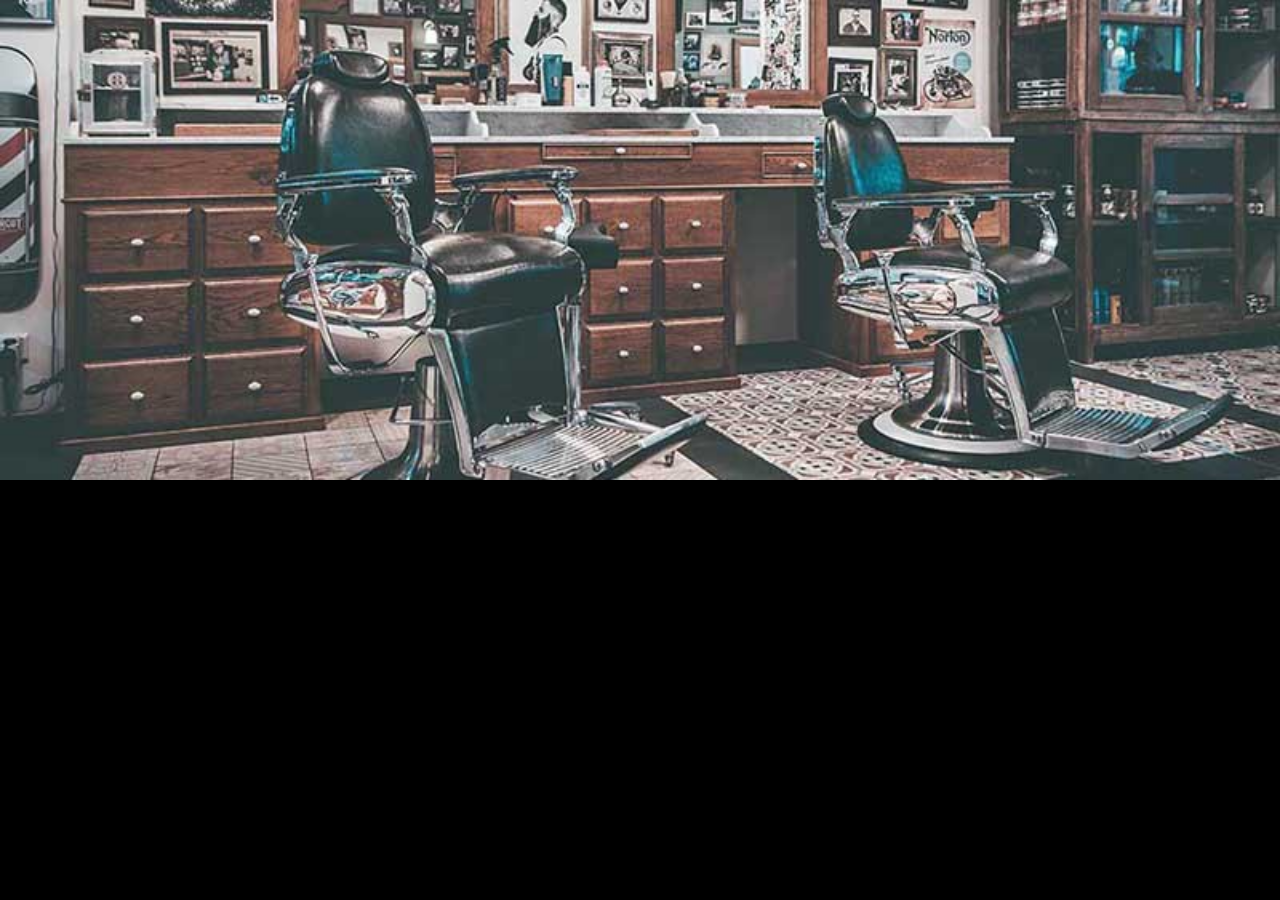
==== contato.html @ 796eaa8e "nova pag" ====
<!DOCTYPE html> <!--tipo de arquivo-->
<html lang="pt-br"> <!--linguagem de programação e idioma original do site-->
	<head> <!--cabeça do site (indormações p/ navegador)-->
    <meta charset="UTF-8"> <!--dicionário-->
    <title>barbearia alura</title> <!--titulo do site-->
    <link rel="stylesheet" type="text/css" href="style.css">
	<link rel="preconnect" href="https://fonts.googleapis.com">
<link rel="preconnect" href="https://fonts.gstatic.com" crossorigin>
<link href="https://fonts.googleapis.com/css2?family=Bungee+Spice&family=Roboto&display=swap" rel="stylesheet">
<link rel="preconnect" href="https://fonts.googleapis.com">
<link rel="preconnect" href="https://fonts.gstatic.com" crossorigin>
<link href="https://fonts.googleapis.com/css2?family=Roboto+Condensed:wght@300&display=swap" rel="stylesheet">
	   </head> <!--fim da cabeça do site- arquivos paro navegador (não aparecem na tela)-->

    <header>
    	<img id="banner" src="banner.jpg">
    </header>
---- style.css ----
#banner {
	width: 100%;
	

} 
body {
	background: #000000;
	margin: 0;
	padding: 0;
	
}

h1 {
	font-family: 'Roboto Condensed', sans-serif;
	text-align: center;	
	font-size: 50px;
	color: rgb(12, 12, 12);
}

p {
	
	text-align: center;
	font-size: 30px;
	color: beige;
}



li {
	color: beige;
	font-size: 25px;
}

.fundo {
	background: white;
}

#salao1 {
	width: 40%;
}


.imagens {
	display: inline-block;
	margin: auto;
}

.conteiner-filho {
	display: inline-block;
	margin: auto;
}
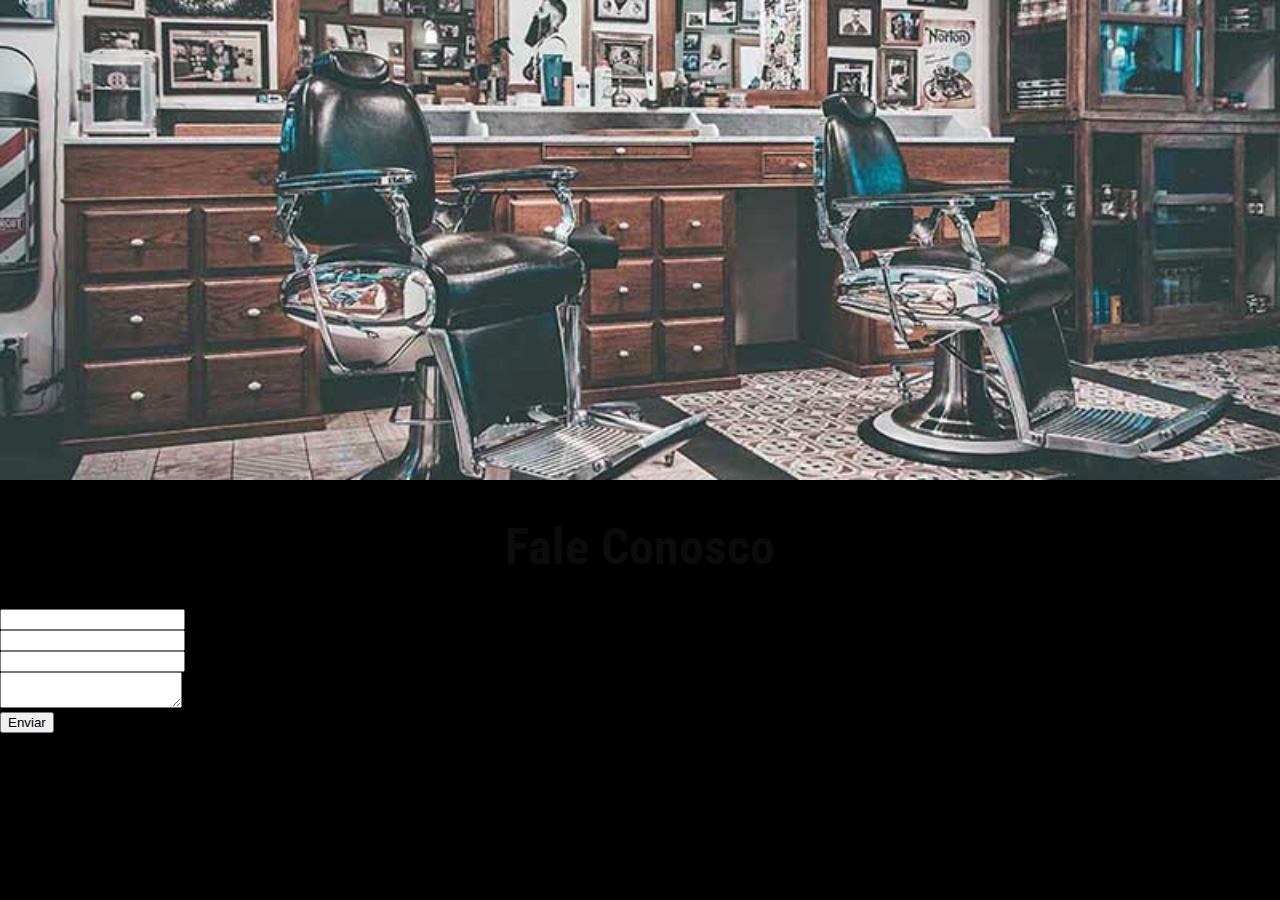
==== commit b4552c87: "tt" ====
--- a/contato.html
+++ b/contato.html
@@ -14,4 +14,46 @@
 
     <header>
     	<img id="banner" src="banner.jpg">
-    </header>+    </header>
+
+    <body>
+        <div class="row input-container">
+
+            <h1 class="title_contato">Fale Conosco</h1>
+            
+            <form method="post" action="#">
+    
+                <div class="style-form-input full">
+                    <input type="text" name="nome" required />
+                    <label><i class="icon icon-user-1"></i>  Nome</label> 
+                </div>
+    
+                
+                <div class="style-form-input">
+                    <input type="text" name="email" required />
+                    <label><i class="icon icon-mail-1"></i> E-mail</label> 
+                </div>
+    
+                
+                <div class="style-form-input right">
+                    <input type="text" name="assunto" required />
+                    <label><i class="icon icon-info-circled"></i> Assunto</label> 
+                </div>
+                
+                <div class="style-form-input full">
+                    <textarea name="mensagem" required></textarea>
+                    <label><i class="icon icon-comments"></i> Mensagem</label>
+                </div>
+    
+    
+                <div class="style-form-input full">
+    
+                    <input type="hidden" name="acao" value="enviar">
+                    <button class="btn-submit">Enviar</button>
+                
+                </div>
+    
+            </form>
+    
+        </div>
+    </body>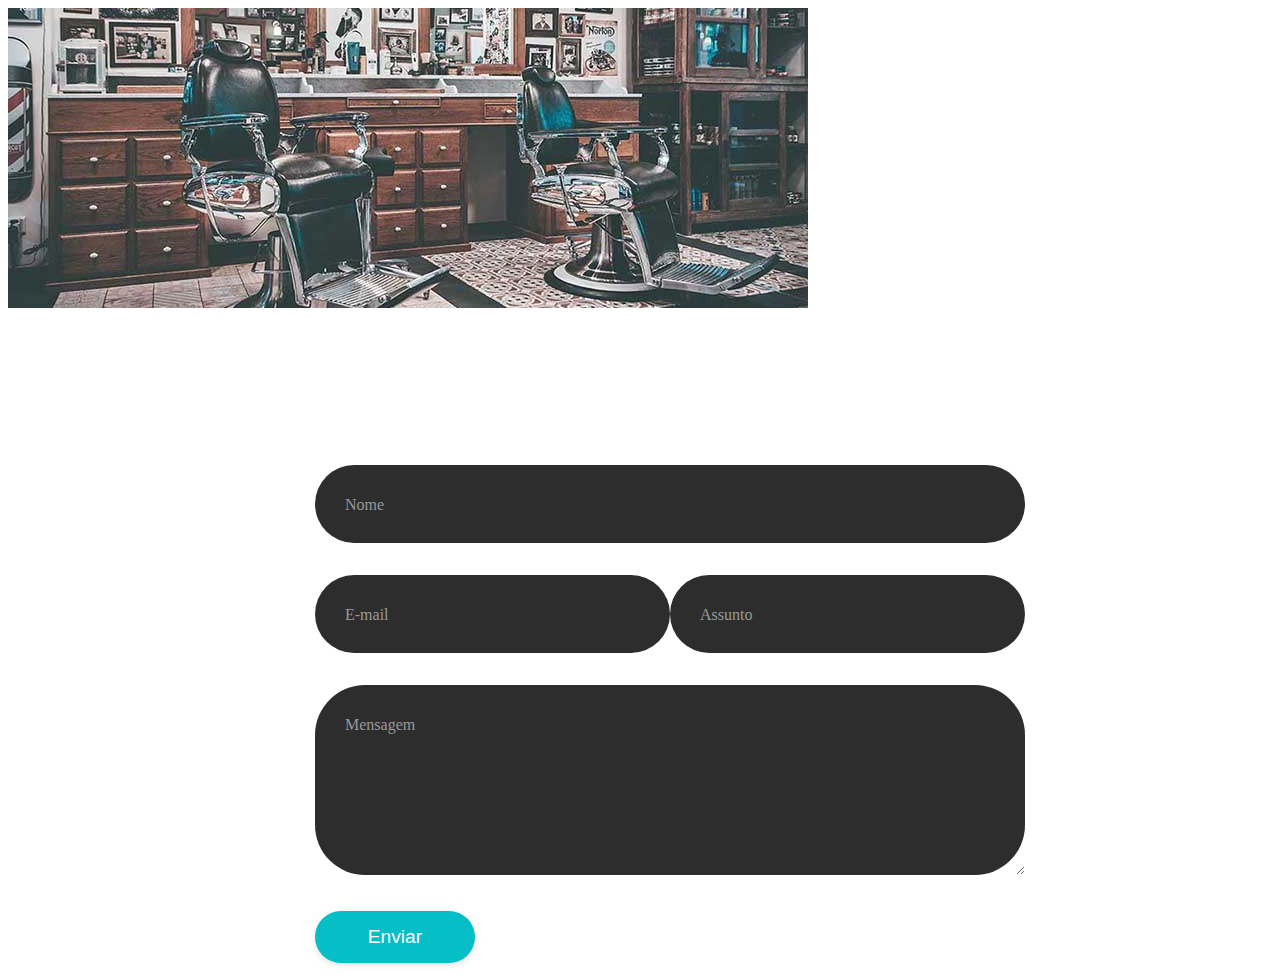
==== commit f6d70c59: "yy" ====
--- a/contato.html
+++ b/contato.html
@@ -3,7 +3,7 @@
 	<head> <!--cabeça do site (indormações p/ navegador)-->
     <meta charset="UTF-8"> <!--dicionário-->
     <title>barbearia alura</title> <!--titulo do site-->
-    <link rel="stylesheet" type="text/css" href="style.css">
+    <link rel="stylesheet" type="text/css" href="contato.css">
 	<link rel="preconnect" href="https://fonts.googleapis.com">
 <link rel="preconnect" href="https://fonts.gstatic.com" crossorigin>
 <link href="https://fonts.googleapis.com/css2?family=Bungee+Spice&family=Roboto&display=swap" rel="stylesheet">
--- a/contato.css
+++ b/contato.css
@@ -0,0 +1,138 @@
+.title_contato {
+
+    font-family: 'open_sansregular';
+    font-weight: 600;
+    font-size:4em;
+    color: #fff;
+    text-align: left;
+    margin-bottom:20px;
+}
+
+input:focus ~ label, textarea:focus ~ label, input:valid ~ label, textarea:valid ~ label {
+  
+  font-size: 0.8em;
+  color: #fff;
+  top: -11px;
+  -webkit-transition: all 0.225s ease;
+  transition: all 0.225s ease;
+  background: #00cfd5;
+  padding: 3px 8px;
+  left: 25px;
+  border-radius: 50px;
+  font-weight: bold;
+
+}
+
+.style-form-input {
+
+    float: left;
+    width: 295px;
+    margin: 1em 0;
+    position: relative;
+    border-radius: 4px;
+}
+
+.right { float:right; }
+
+@media only screen and (max-width: 768px){
+    
+  .style-form-input { width:100%; }
+
+}
+
+.style-form-input label {
+    color: #999;
+    padding: 1.3rem 30px 1rem 30px;
+    position: absolute;
+    top: 10px;
+    left: 0;
+    -webkit-transition: all 0.25s ease;
+    transition: all 0.25s ease;
+    pointer-events: none;
+}
+
+.style-form-input.full { 
+    width: 650px;
+    max-width: 100%;
+}
+
+input,
+textarea {
+
+    width: 100%;
+    padding: 30px;
+    border: 0;
+    font-size: 1em;
+    background-color: #2d2d2d;
+    color: #fff;
+    border-radius: 50px;
+}
+
+input:focus,
+textarea:focus { outline: 0; }
+
+input:focus ~ span,
+textarea:focus ~ span {
+    width: 100%;
+    -webkit-transition: all 0.075s ease;
+    transition: all 0.075s ease;
+}
+
+textarea {
+    width: 100%;
+    min-height: 10em;
+}
+
+.input-container {
+    width: 650px;
+    max-width: 100%;
+    margin: 20px auto 25px auto;
+}
+
+.btn-submit {
+
+    width: 160px;
+    color: #fff;
+    font-size: 1.2em;    
+    float: left;
+    text-align: center;
+    padding: 15px 35px;
+    border-radius: 60px;
+    display: inline-block;
+    background-color: #06bec6;
+    cursor: pointer;
+    box-shadow: 0 2px 5px 0 rgba(0,0,0,0.06), 0 2px 10px 0 rgba(0,0,0,0.07);
+    -webkit-transition: all 300ms ease;
+    transition: all 300ms ease;
+    border:none;
+
+}
+
+.btn-submit:hover {
+    
+    transform: translateY(1px);
+    box-shadow: 0 1px 1px 0 rgba(0,0,0,0.10),
+    0 1px 1px 0 rgba(0,0,0,0.09);
+
+}
+
+@media (max-width: 768px) {
+    
+    .btn-submit {
+        
+      width:100%;
+      float: none;
+      text-align:center;
+    
+    }
+}
+
+input[type=checkbox] + label {
+  color: #ccc;
+  font-style: italic;
+} 
+
+input[type=checkbox]:checked + label {
+  color: #f00;
+  font-style: normal;
+}